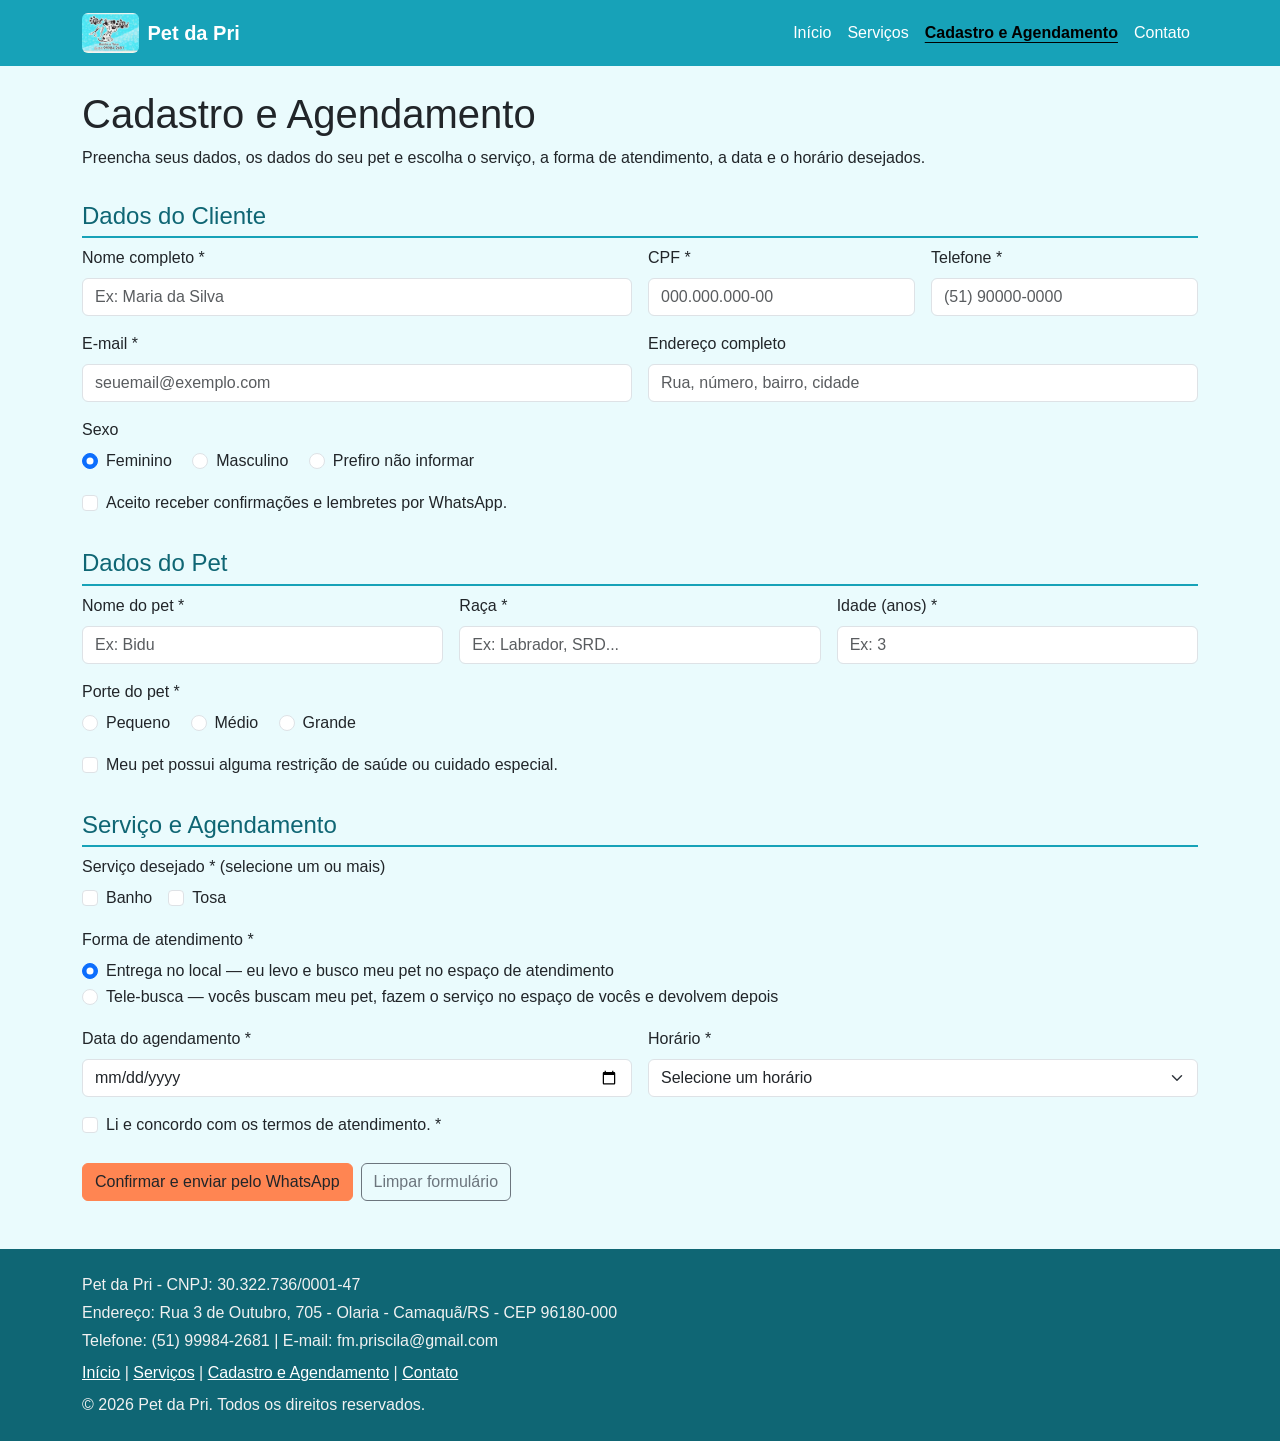
==== agendamento.html @ b6a780d9 "Add files via upload" ====
<!DOCTYPE html>
<html lang="pt-BR">
<head>
    <meta charset="UTF-8">
    <meta name="viewport" content="width=device-width, initial-scale=1.0">
    <title>Agendamento - Pet da Pri | Banho e Tosa em Camaquã/RS</title>
    <meta name="description" content="Agende o banho e tosa do seu pet com a Pet da Pri em Camaquã/RS. Cadastro rápido e confirmação pelo WhatsApp.">

    <link href="https://cdn.jsdelivr.net/npm/bootstrap@5.3.3/dist/css/bootstrap.min.css" rel="stylesheet">
    <link href="css/style.css" rel="stylesheet">
</head>
<body>

    <a class="skip-link" href="#conteudo-principal">Pular para o conteúdo principal</a>

    <header id="cabecalho"></header>

    <main id="conteudo-principal" class="container py-4">
        <h1>Cadastro e Agendamento</h1>
        <p>Preencha seus dados, os dados do seu pet e escolha o serviço, a forma de atendimento, a data e o horário desejados.</p>

        <form id="form-agendamento" novalidate>

            <!-- ============ DADOS DO CLIENTE ============ -->
            <h2 class="h4 form-section-title">Dados do Cliente</h2>
            <div class="row g-3">
                <div class="col-md-6">
                    <label for="nome-cliente" class="form-label">Nome completo *</label>
                    <input type="text" class="form-control" id="nome-cliente" name="nome-cliente" placeholder="Ex: Maria da Silva" required>
                </div>
                <div class="col-md-3">
                    <label for="cpf-cliente" class="form-label">CPF *</label>
                    <input type="text" class="form-control" id="cpf-cliente" name="cpf-cliente" placeholder="000.000.000-00" pattern="\d{3}\.?\d{3}\.?\d{3}-?\d{2}" title="Digite um CPF válido, com 11 dígitos" required>
                </div>
                <div class="col-md-3">
                    <label for="telefone-cliente" class="form-label">Telefone *</label>
                    <input type="tel" class="form-control" id="telefone-cliente" name="telefone-cliente" placeholder="(51) 90000-0000" required>
                </div>

                <div class="col-md-6">
                    <label for="email-cliente" class="form-label">E-mail *</label>
                    <input type="email" class="form-control" id="email-cliente" name="email-cliente" placeholder="seuemail@exemplo.com" required>
                </div>
                <div class="col-md-6">
                    <label for="endereco-cliente" class="form-label">
                        Endereço completo
                        <span id="aviso-endereco" class="text-danger d-none"> * (obrigatório para tele-busca)</span>
                    </label>
                    <input type="text" class="form-control" id="endereco-cliente" name="endereco-cliente" placeholder="Rua, número, bairro, cidade">
                </div>

                <fieldset class="col-12">
                    <legend class="col-form-label pt-0">Sexo</legend>
                    <div class="form-check form-check-inline">
                        <input class="form-check-input" type="radio" name="sexo-cliente" id="sexo-feminino" value="feminino" checked>
                        <label class="form-check-label" for="sexo-feminino">Feminino</label>
                    </div>
                    <div class="form-check form-check-inline">
                        <input class="form-check-input" type="radio" name="sexo-cliente" id="sexo-masculino" value="masculino">
                        <label class="form-check-label" for="sexo-masculino">Masculino</label>
                    </div>
                    <div class="form-check form-check-inline">
                        <input class="form-check-input" type="radio" name="sexo-cliente" id="sexo-outro" value="prefiro-nao-informar">
                        <label class="form-check-label" for="sexo-outro">Prefiro não informar</label>
                    </div>
                </fieldset>

                <div class="col-12">
                    <div class="form-check">
                        <input class="form-check-input" type="checkbox" id="aceita-whatsapp" name="aceita-whatsapp">
                        <label class="form-check-label" for="aceita-whatsapp">Aceito receber confirmações e lembretes por WhatsApp.</label>
                    </div>
                </div>
            </div>

            <!-- ============ DADOS DO PET ============ -->
            <h2 class="h4 form-section-title">Dados do Pet</h2>
            <div class="row g-3">
                <div class="col-md-4">
                    <label for="nome-pet" class="form-label">Nome do pet *</label>
                    <input type="text" class="form-control" id="nome-pet" name="nome-pet" placeholder="Ex: Bidu" required>
                </div>
                <div class="col-md-4">
                    <label for="raca-pet" class="form-label">Raça *</label>
                    <input type="text" class="form-control" id="raca-pet" name="raca-pet" placeholder="Ex: Labrador, SRD..." required>
                </div>
                <div class="col-md-4">
                    <label for="idade-pet" class="form-label">Idade (anos) *</label>
                    <input type="number" class="form-control" id="idade-pet" name="idade-pet" min="0" max="30" step="1" placeholder="Ex: 3" required>
                </div>

                <fieldset class="col-12">
                    <legend class="col-form-label pt-0">Porte do pet *</legend>
                    <div class="form-check form-check-inline">
                        <input class="form-check-input" type="radio" name="porte-pet" id="porte-pequeno" value="pequeno" required>
                        <label class="form-check-label" for="porte-pequeno">Pequeno</label>
                    </div>
                    <div class="form-check form-check-inline">
                        <input class="form-check-input" type="radio" name="porte-pet" id="porte-medio" value="medio">
                        <label class="form-check-label" for="porte-medio">Médio</label>
                    </div>
                    <div class="form-check form-check-inline">
                        <input class="form-check-input" type="radio" name="porte-pet" id="porte-grande" value="grande">
                        <label class="form-check-label" for="porte-grande">Grande</label>
                    </div>
                </fieldset>

                <div class="col-12">
                    <div class="form-check">
                        <input class="form-check-input" type="checkbox" id="pet-restricao-saude" name="pet-restricao-saude">
                        <label class="form-check-label" for="pet-restricao-saude">Meu pet possui alguma restrição de saúde ou cuidado especial.</label>
                    </div>
                    <div id="area-observacoes-saude" class="mt-2 d-none">
                        <label for="observacoes-saude" class="form-label">Descreva a restrição ou cuidado especial</label>
                        <textarea class="form-control" id="observacoes-saude" name="observacoes-saude" rows="3" placeholder="Ex: alergia a determinado shampoo, idade avançada, ansiedade..."></textarea>
                    </div>
                </div>
            </div>

            <!-- ============ SERVIÇO E AGENDAMENTO ============ -->
            <h2 class="h4 form-section-title">Serviço e Agendamento</h2>
            <div class="row g-3">
                <fieldset class="col-12">
                    <legend class="col-form-label pt-0">Serviço desejado * (selecione um ou mais)</legend>
                    <!-- Checkboxes gerados a partir de SITE_DATA.servicos -->
                    <div id="servicos-checkboxes"></div>
                    <div id="aviso-servico" class="text-danger small d-none">Selecione ao menos um serviço.</div>
                </fieldset>

                <fieldset class="col-12">
                    <legend class="col-form-label pt-0">Forma de atendimento *</legend>
                    <div class="form-check">
                        <input class="form-check-input" type="radio" name="atendimento" id="atendimento-local" value="local" checked>
                        <label class="form-check-label" for="atendimento-local">Entrega no local — eu levo e busco meu pet no espaço de atendimento</label>
                    </div>
                    <div class="form-check">
                        <input class="form-check-input" type="radio" name="atendimento" id="atendimento-telebusca" value="tele-busca">
                        <label class="form-check-label" for="atendimento-telebusca">Tele-busca — vocês buscam meu pet, fazem o serviço no espaço de vocês e devolvem depois</label>
                    </div>
                </fieldset>

                <div class="col-md-6">
                    <label for="data-agendamento" class="form-label">Data do agendamento *</label>
                    <input type="date" class="form-control" id="data-agendamento" name="data-agendamento" required>
                </div>
                <div class="col-md-6">
                    <label for="horario-agendamento" class="form-label">Horário *</label>
                    <!-- Opções geradas a partir de SITE_CONFIG.horarios -->
                    <select class="form-select" id="horario-agendamento" name="horario-agendamento" required></select>
                </div>

                <div class="col-12">
                    <div class="form-check">
                        <input class="form-check-input" type="checkbox" id="aceite-termos" name="aceite-termos" required>
                        <label class="form-check-label" for="aceite-termos">Li e concordo com os termos de atendimento. *</label>
                    </div>
                </div>
            </div>

            <div class="mt-4 d-flex gap-2">
                <button type="submit" class="btn btn-destaque">Confirmar e enviar pelo WhatsApp</button>
                <button type="reset" class="btn btn-outline-secondary">Limpar formulário</button>
            </div>
        </form>

        <div id="resumo-agendamento" class="card p-3 mt-4" role="status" aria-live="polite"></div>
    </main>

    <footer id="rodape"></footer>

    <script src="https://cdn.jsdelivr.net/npm/bootstrap@5.3.3/dist/js/bootstrap.bundle.min.js"></script>
    <script src="js/config.js"></script>
    <script src="js/data.js"></script>
    <script src="js/main.js"></script>
</body>
</html>
---- css/style.css ----
/* ==========================================================================
   Template de site para comércio local - Estilos
   As cores reais vêm de js/config.js (aplicadas via JavaScript em tempo de
   execução). Os valores abaixo em :root são apenas um fallback visual caso
   o JS ainda não tenha rodado.
   ========================================================================== */

:root {
    --cor-primaria: #2f6f4e;
    --cor-primaria-escura: #234f38;
    --cor-destaque: #f2a541;
    --cor-fundo-claro: #f7f4ee;
}

body {
    background-color: var(--cor-fundo-claro);
    font-family: "Segoe UI", Roboto, Arial, sans-serif;
}

/* --- Link de acessibilidade "Pular para o conteúdo" --- */
.skip-link {
    position: absolute;
    left: -999px;
    top: auto;
    background: var(--cor-primaria-escura);
    color: #fff;
    padding: 0.75rem 1.25rem;
    z-index: 2000;
    border-radius: 0 0 0.5rem 0;
}
.skip-link:focus {
    left: 0;
    top: 0;
}

/* --- Cabeçalho / navbar --- */
.navbar-negocio {
    background-color: var(--cor-primaria);
}
.navbar-negocio .navbar-brand,
.navbar-negocio .nav-link {
    color: #ffffff;
}
.navbar-negocio .nav-link.active {
    font-weight: 700;
    text-decoration: underline;
    text-underline-offset: 4px;
}
.navbar-negocio .nav-link:hover,
.navbar-negocio .nav-link:focus {
    color: var(--cor-destaque);
}

/* --- Faixa de status (aberto/fechado + saudação) --- */
#status-loja {
    border-left: 6px solid var(--cor-primaria);
    font-weight: 500;
}
#status-loja.status-fechado {
    border-left-color: #b02a37;
}

/* --- Carrossel da página inicial --- */
.carousel-item img {
    height: 380px;
    object-fit: cover;
    filter: brightness(0.65);
    background-color: var(--cor-primaria-escura); /* aparece se a imagem não carregar */
}
.carousel-caption {
    bottom: 45%;
}
.carousel-caption h2 {
    font-weight: 700;
}

/* --- Cards de produtos e serviços --- */
.card-produto img,
.card-servico img {
    height: 200px;
    object-fit: cover;
    background-color: #e9e9e9;
}
.card-produto .card-title,
.card-servico .card-title {
    color: var(--cor-primaria-escura);
}
.preco {
    font-size: 1.15rem;
    font-weight: 700;
    color: var(--cor-primaria-escura);
}

.btn-filtro.active {
    background-color: var(--cor-primaria);
    border-color: var(--cor-primaria);
    color: #fff;
}

.btn-destaque {
    background-color: var(--cor-destaque);
    border-color: var(--cor-destaque);
    color: #212529;
}
.btn-destaque:hover {
    background-color: var(--cor-destaque);
    opacity: 0.9;
    color: #212529;
}

/* --- Formulário de agendamento --- */
.form-section-title {
    border-bottom: 2px solid var(--cor-primaria);
    padding-bottom: 0.35rem;
    margin-top: 2rem;
    color: var(--cor-primaria-escura);
}
#resumo-agendamento {
    display: none;
    border: 2px dashed var(--cor-primaria);
    background-color: #eef6f0;
}

a:focus-visible,
button:focus-visible,
input:focus-visible,
select:focus-visible,
textarea:focus-visible {
    outline: 3px solid var(--cor-destaque);
    outline-offset: 2px;
}

/* --- Rodapé --- */
footer {
    background-color: var(--cor-primaria-escura);
    color: #f1f1f1;
}
footer a {
    color: #ffffff;
}
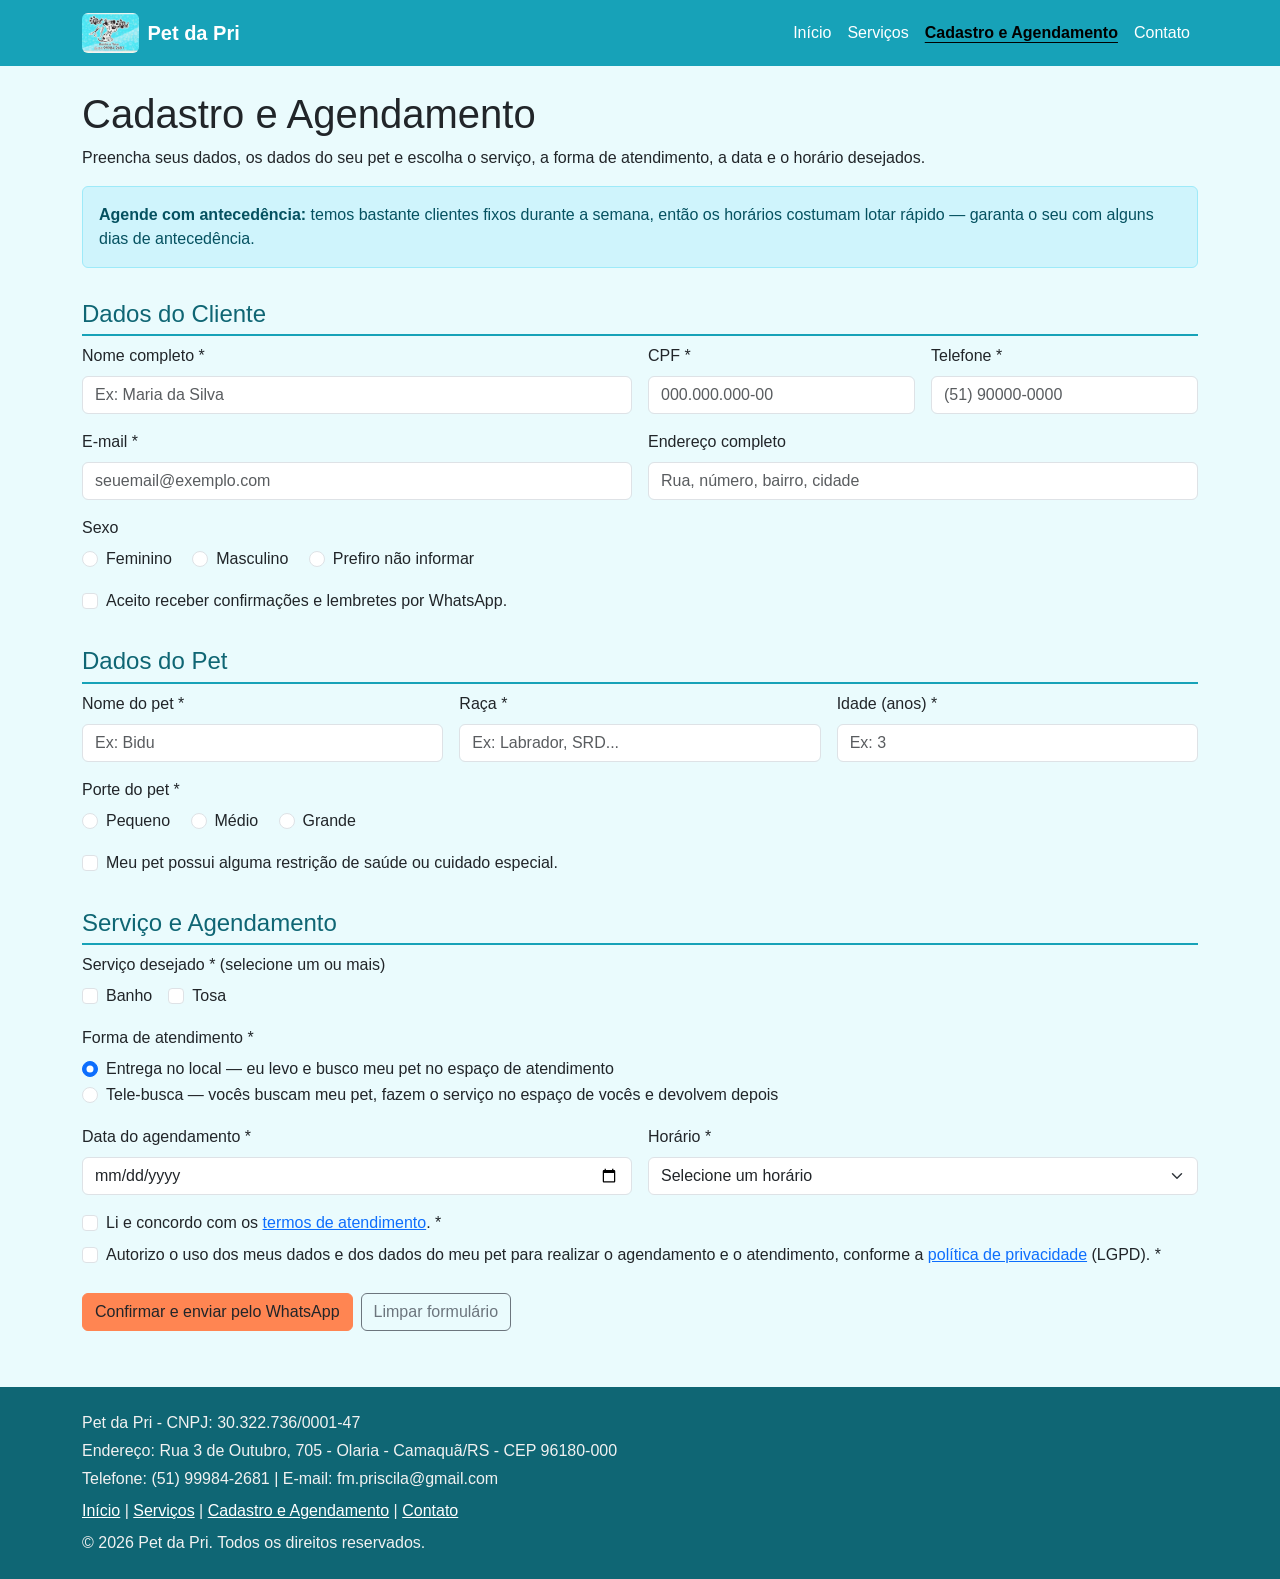
==== commit aca984a7: "Add files via upload" ====
--- a/agendamento.html
+++ b/agendamento.html
@@ -3,8 +3,13 @@
 <head>
     <meta charset="UTF-8">
     <meta name="viewport" content="width=device-width, initial-scale=1.0">
-    <title>Agendamento - Pet da Pri | Banho e Tosa em Camaquã/RS</title>
-    <meta name="description" content="Agende o banho e tosa do seu pet com a Pet da Pri em Camaquã/RS. Cadastro rápido e confirmação pelo WhatsApp.">
+    <title>Agendamento - Pet da Pri | Banho, Tosa e Vacina para Cães em Camaquã/RS</title>
+    <meta name="description" content="Agende o banho, tosa ou vacina do seu cão com a Pet da Pri em Camaquã/RS. Cadastro rápido e confirmação pelo WhatsApp.">
+
+    <link rel="icon" href="favicon.ico" sizes="any">
+    <link rel="icon" type="image/png" sizes="192x192" href="images/favicon-192.png">
+    <link rel="apple-touch-icon" href="images/apple-touch-icon.png">
+    <meta name="theme-color" content="#17a2b8">
 
     <link href="https://cdn.jsdelivr.net/npm/bootstrap@5.3.3/dist/css/bootstrap.min.css" rel="stylesheet">
     <link href="css/style.css" rel="stylesheet">
@@ -19,8 +24,49 @@
         <h1>Cadastro e Agendamento</h1>
         <p>Preencha seus dados, os dados do seu pet e escolha o serviço, a forma de atendimento, a data e o horário desejados.</p>
 
+        <div class="alert alert-info">
+            <strong>Agende com antecedência:</strong> temos bastante clientes fixos durante a semana,
+            então os horários costumam lotar rápido — garanta o seu com alguns dias de antecedência.
+        </div>
+
+        <!-- ============ ÁREA DO CLIENTE (js/conta.js) ============
+             Estes blocos só aparecem quando o login com Firebase estiver
+             ativado em js/firebase-config.js. Sem isso, o formulário
+             funciona como antes. -->
+        <p id="carregando-conta" class="text-muted d-none">Carregando sua conta...</p>
+
+        <div id="area-login-necessario" class="card p-4 text-center d-none">
+            <h2 class="h4">Entre na sua conta para agendar</h2>
+            <p class="mb-3">Com a conta, seus dados e os do seu cão ficam salvos e os próximos agendamentos levam segundos.</p>
+            <div class="d-flex flex-wrap gap-2 justify-content-center">
+                <a id="link-entrar-agendamento" href="entrar.html" class="btn btn-destaque">Entrar ou criar conta</a>
+            </div>
+        </div>
+
+        <div id="barra-usuario" class="barra-usuario d-none">
+            <span>Conectado como <strong id="email-usuario"></strong></span>
+            <button type="button" id="botao-sair-agendamento" class="btn btn-link btn-sm p-0">Sair</button>
+        </div>
+
         <form id="form-agendamento" novalidate>
 
+            <div id="aviso-completar-cadastro" class="alert alert-success d-none">
+                <strong>Conta criada! 🐾</strong> Agora complete seus dados e os do seu cão. É só dessa vez:
+                nos próximos agendamentos eles já vêm preenchidos.
+            </div>
+
+            <!-- Resumo da ficha salva (aparece quando o cliente já tem cadastro) -->
+            <div id="resumo-cadastro" class="card p-3 mb-2 d-none">
+                <div class="d-flex justify-content-between align-items-start gap-3">
+                    <div>
+                        <h2 class="h5 mb-2">Seus dados</h2>
+                        <div id="resumo-cadastro-texto"></div>
+                    </div>
+                    <button type="button" id="botao-editar-cadastro" class="btn btn-outline-secondary btn-sm">Editar</button>
+                </div>
+            </div>
+
+            <div id="bloco-cadastro">
             <!-- ============ DADOS DO CLIENTE ============ -->
             <h2 class="h4 form-section-title">Dados do Cliente</h2>
             <div class="row g-3">
@@ -52,7 +98,7 @@
                 <fieldset class="col-12">
                     <legend class="col-form-label pt-0">Sexo</legend>
                     <div class="form-check form-check-inline">
-                        <input class="form-check-input" type="radio" name="sexo-cliente" id="sexo-feminino" value="feminino" checked>
+                        <input class="form-check-input" type="radio" name="sexo-cliente" id="sexo-feminino" value="feminino">
                         <label class="form-check-label" for="sexo-feminino">Feminino</label>
                     </div>
                     <div class="form-check form-check-inline">
@@ -117,6 +163,8 @@
                 </div>
             </div>
 
+            </div><!-- /#bloco-cadastro -->
+
             <!-- ============ SERVIÇO E AGENDAMENTO ============ -->
             <h2 class="h4 form-section-title">Serviço e Agendamento</h2>
             <div class="row g-3">
@@ -152,7 +200,16 @@
                 <div class="col-12">
                     <div class="form-check">
                         <input class="form-check-input" type="checkbox" id="aceite-termos" name="aceite-termos" required>
-                        <label class="form-check-label" for="aceite-termos">Li e concordo com os termos de atendimento. *</label>
+                        <label class="form-check-label" for="aceite-termos">
+                            Li e concordo com os <a href="termos.html#termos" target="_blank" rel="noopener">termos de atendimento</a>. *
+                        </label>
+                    </div>
+                    <div class="form-check mt-2">
+                        <input class="form-check-input" type="checkbox" id="aceite-lgpd" name="aceite-lgpd" required>
+                        <label class="form-check-label" for="aceite-lgpd">
+                            Autorizo o uso dos meus dados e dos dados do meu pet para realizar o agendamento e o atendimento,
+                            conforme a <a href="termos.html#privacidade" target="_blank" rel="noopener">política de privacidade</a> (LGPD). *
+                        </label>
                     </div>
                 </div>
             </div>
@@ -164,13 +221,16 @@
         </form>
 
         <div id="resumo-agendamento" class="card p-3 mt-4" role="status" aria-live="polite"></div>
+        <p id="status-salvamento" class="small mb-2" role="status" aria-live="polite"></p>
     </main>
 
     <footer id="rodape"></footer>
 
     <script src="https://cdn.jsdelivr.net/npm/bootstrap@5.3.3/dist/js/bootstrap.bundle.min.js"></script>
+    <script src="js/firebase-config.js"></script>
     <script src="js/config.js"></script>
     <script src="js/data.js"></script>
     <script src="js/main.js"></script>
+    <script type="module" src="js/conta.js"></script>
 </body>
 </html>
